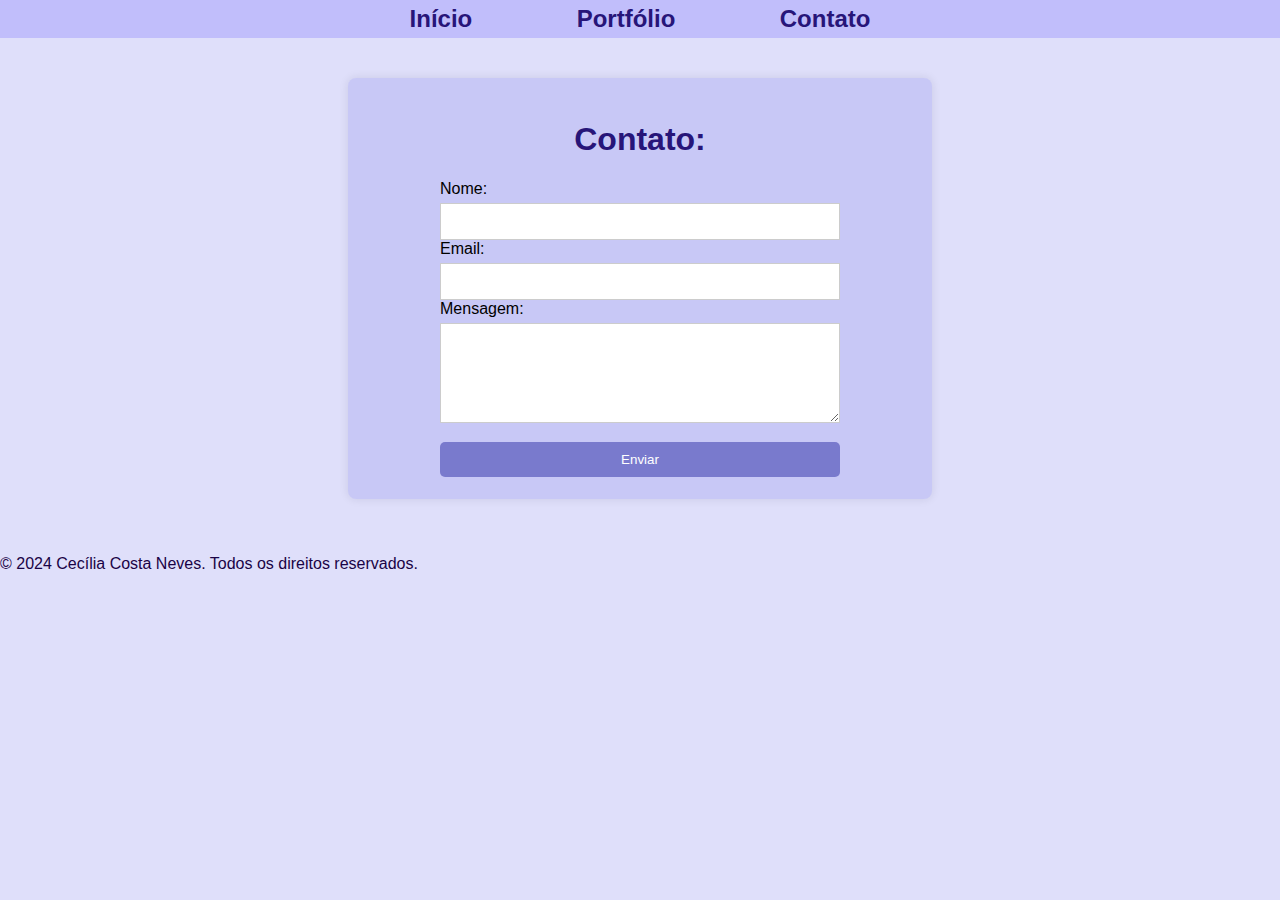
==== contato.html @ 2e51764d "Add files via upload" ====
<!DOCTYPE html>
<html lang="pt-BR">
<head>
    <meta charset="UTF-8">
    <meta name="viewport" content="width=device-width, initial-scale=1.0">
    <title>Contato</title>
    <link rel="stylesheet" href="style.css">
</head>
<body>
    <header> <!--Cabeçalho-->
        <nav> <!--Menu de Navegação-->
            <ul> <!-- Nosso menu será uma lista não ordenada -->
                <li> <a href="index.html">Início</a></li> <!-- Cada item de lista será um link para uma página do portfólio-->
                <li> <a href="portfolio.html">Portfólio</a></li>
                <li> <a href="contato.html">Contato</a></li>
            </ul>
        </nav>
    </header>
    <main>
        <section>
            <h1>Contato:</h1>
            <form action="" id="formulario">
                <label for="nome">Nome:</label>
                <input type="text" id="nome" name="nome" required>

                <label for="email">Email:</label>
                <input type="email" id="email" name="email" required>

                <label for="mensagem">Mensagem:</label>
                <textarea name="mensagem" id="mensagem" cols="30" rows="10">

     </textarea>

                <input type="submit" value="Enviar">
            </form>
        </section>
    </main>
    <footer>
        <p>&copy; 2024 Cecília Costa Neves. Todos os direitos reservados.</p>
    </footer>
</body>
</html>
---- style.css ----
body{
    background-color: rgb(223, 223, 250);
    font-family: Arial, Helvetica, sans-serif;
    padding: 0px;
    margin: 0px;
}
header{
    background-color: rgba(130, 121, 255, 0.322);
    padding: 5px 0px;
}
nav ul{
    list-style-type: none;
    margin: 0px;
    padding: 0px;
    text-align: center;
}
nav ul li{
    display: inline;
    margin: 0 50px;
}
nav ul li a{
    color: rgb(39, 21, 121);
    text-decoration: none;
    font-weight: bold;
    font-size:x-large;
}
a:hover{
    color: rgba(53, 29, 161, 0.836);
}
#formulario{
    width: 100%;
    max-width: 400px;
    margin: 0 auto;
    text-align: left;
}
#formulario input[type="text"],
#formulario input[type="email"],
#formulario textarea{
    width: 100%;
    padding: 10px;
    margin-top: 5px;
    border: 1px solid #ccc;
    box-sizing: border-box;
}
#formulario textarea{
    height: 100px;
}
#formulario input[type="submit"]{
    display: block;
    width: 100%;
    margin-top: 15px;
    padding: 10px 20px;
    border: none;
    border-radius: 5px;
    background-color: rgba(74, 76, 180, 0.623);
    color: rgb(255, 255, 255);
    cursor: pointer;
    transition: 0.3s;
}
#formulario input[type="submit"]:hover{
    color: rgb(255, 255, 255);
    background-color:rgba(74, 85, 180, 0.589);
}
main{
    padding: 20px;
    text-align: center;
}
h1{
    color: rgb(39, 21, 121);
}
section{
    background-color:rgba(156, 155, 241, 0.329);
    padding: 22px;
    margin: 20px auto;
    border-radius: 8px;
    max-width: 540px;
    box-shadow: 0 0 10px rgba(23, 8, 37, 0.1);
}
.portfolio
ul li.portfolio{
    width: 100%;
    list-style-type: none;
    text-align: center;
}
footer{
    color: rgb(26, 3, 70);
}
section ul{
    list-style-type: none;
}
img{
    width: 200px;
    height:300px;
}
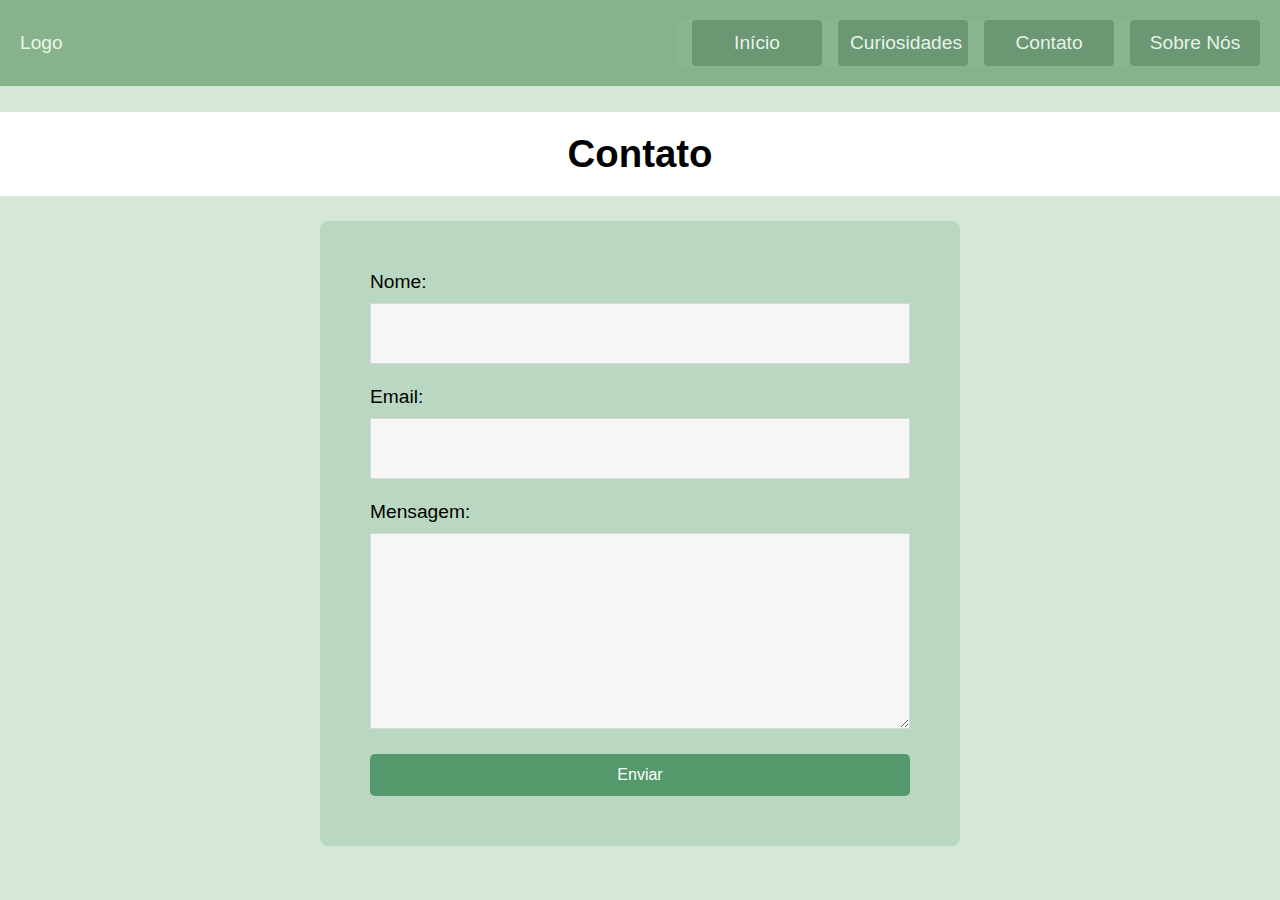
==== commit cd689df9: "Add files via upload" ====
--- a/contato.html
+++ b/contato.html
@@ -7,36 +7,32 @@
     <link rel="stylesheet" href="style.css">
 </head>
 <body>
-    <header> <!--Cabeçalho-->
-        <nav> <!--Menu de Navegação-->
-            <ul> <!-- Nosso menu será uma lista não ordenada -->
-                <li> <a href="index.html">Início</a></li> <!-- Cada item de lista será um link para uma página do portfólio-->
-                <li> <a href="portfolio.html">Portfólio</a></li>
-                <li> <a href="contato.html">Contato</a></li>
+    <div class="header">
+        <a href="#png">Logo</a>
+        <div class="nav">
+            <ul class="menu">
+                <li><a href="inicio.html">Início</a></li>
+                <li><a href="index.html">Curiosidades</a></li>
+                <li><a href="contato.html">Contato</a></li>
+                <li><a href="sobre.html">Sobre Nós</a></li>
             </ul>
-        </nav>
-    </header>
+        </div>
+    </div>
+    <h1>Contato</h1>
     <main>
         <section>
-            <h1>Contato:</h1>
             <form action="" id="formulario">
                 <label for="nome">Nome:</label>
-                <input type="text" id="nome" name="nome" required>
+                <input type="text" id="nome" name="nome" required><br><br>
 
                 <label for="email">Email:</label>
-                <input type="email" id="email" name="email" required>
+                <input type="email" id="email" name="email" required><br><br>
 
                 <label for="mensagem">Mensagem:</label>
-                <textarea name="mensagem" id="mensagem" cols="30" rows="10">
-
-     </textarea>
+                <textarea name="mensagem" id="mensagem" cols="30" rows="10"></textarea>
 
                 <input type="submit" value="Enviar">
             </form>
         </section>
     </main>
-    <footer>
-        <p>&copy; 2024 Cecília Costa Neves. Todos os direitos reservados.</p>
-    </footer>
-</body>
-</html>+</body>    --- a/style.css
+++ b/style.css
@@ -1,35 +1,87 @@
-body{
-    background-color: rgb(223, 223, 250);
+body, ul, li{
+    margin: 0;
+    padding: 0;
+    list-style-type: none;
+    font-size: 1.2rem;
     font-family: Arial, Helvetica, sans-serif;
-    padding: 0px;
-    margin: 0px;
+    background-color: rgba(140, 189, 150, 0.363);
 }
-header{
-    background-color: rgba(130, 121, 255, 0.322);
-    padding: 5px 0px;
+h1{
+    text-align: center;
+    background-color: rgb(255, 255, 255);
+    padding: 20px;
 }
-nav ul{
-    list-style-type: none;
-    margin: 0px;
-    padding: 0px;
+h3{
+    color: rgb(2, 51, 23);
+}
+h4, p{
+    text-align: justify;
+    line-height: 27px;
+}
+.menu li a:hover{
+    background-color:rgba(80, 122, 87, 0.356);
+    transition: 0.3s;
+}
+a{
+    text-decoration: none;
+    color: rgba(243, 252, 246, 0.932);
+}
+.header{
+    background-color: rgba(90, 148, 90, 0.623);
+    display: flex;
+    flex-wrap: wrap;
+    justify-content: space-between;
+    align-items: center;
+    padding: 20px;
+}
+.menu{
+    display: flex;
+}
+.menu li{
+    margin-left: 16px;
     text-align: center;
+    width: 130px;
 }
-nav ul li{
-    display: inline;
-    margin: 0 50px;
+.menu li a{
+    display: block;
+    padding: 12px;
+    background-color: rgba(80, 122, 87, 0.527);
+    border-radius: 4px;
 }
-nav ul li a{
-    color: rgb(39, 21, 121);
-    text-decoration: none;
-    font-weight: bold;
-    font-size:x-large;
+.container{
+    background-color: rgba(140, 189, 150, 0.363);
+    display: flex;
+    flex-direction: row;
+    flex-wrap: wrap;
+    justify-content: space-evenly;
+    align-items: flex-start;
+    align-content: flex-start;
 }
-a:hover{
-    color: rgba(53, 29, 161, 0.836);
+.item{
+    background-color: rgba(168, 192, 168, 0.904);
+    color:rgb(72, 73, 72);
+    padding: 20px;
+    margin: 5px;
+    width: 300px;
+    height: 560px;
+    border-radius: 8px;
+    max-height: 600px;
+}
+img{
+    width: 295px;
+    height: 180px;
+    border-radius: 4px;
+}
+section{
+    background-color: rgba(140, 189, 150, 0.363);
+    padding: 50px;
+    max-width: 540px;
+    margin: 20px auto;
+    border-radius: 8px;
 }
 #formulario{
     width: 100%;
-    max-width: 400px;
+    max-width: 600px;
     margin: 0 auto;
     text-align: left;
 }
@@ -37,58 +89,26 @@
 #formulario input[type="email"],
 #formulario textarea{
     width: 100%;
-    padding: 10px;
-    margin-top: 5px;
-    border: 1px solid #ccc;
+    padding: 22px;
+    margin-top: 10px;
+    border: 1px solid #dad7d7;
     box-sizing: border-box;
-}
-#formulario textarea{
-    height: 100px;
+    background-color: rgba(247, 247, 247, 0.966);
 }
 #formulario input[type="submit"]{
     display: block;
     width: 100%;
-    margin-top: 15px;
-    padding: 10px 20px;
+    margin-top: 20px;
+    padding: 12px 22px;
     border: none;
     border-radius: 5px;
-    background-color: rgba(74, 76, 180, 0.623);
+    background-color: rgba(23, 116, 54, 0.623);
     color: rgb(255, 255, 255);
     cursor: pointer;
     transition: 0.3s;
+    font-size:medium;
 }
 #formulario input[type="submit"]:hover{
     color: rgb(255, 255, 255);
-    background-color:rgba(74, 85, 180, 0.589);
-}
-main{
-    padding: 20px;
-    text-align: center;
-}
-h1{
-    color: rgb(39, 21, 121);
-}
-section{
-    background-color:rgba(156, 155, 241, 0.329);
-    padding: 22px;
-    margin: 20px auto;
-    border-radius: 8px;
-    max-width: 540px;
-    box-shadow: 0 0 10px rgba(23, 8, 37, 0.1);
-}
-.portfolio
-ul li.portfolio{
-    width: 100%;
-    list-style-type: none;
-    text-align: center;
-}
-footer{
-    color: rgb(26, 3, 70);
-}
-section ul{
-    list-style-type: none;
-}
-img{
-    width: 200px;
-    height:300px;
+    background-color:rgba(17, 90, 54, 0.589);
 }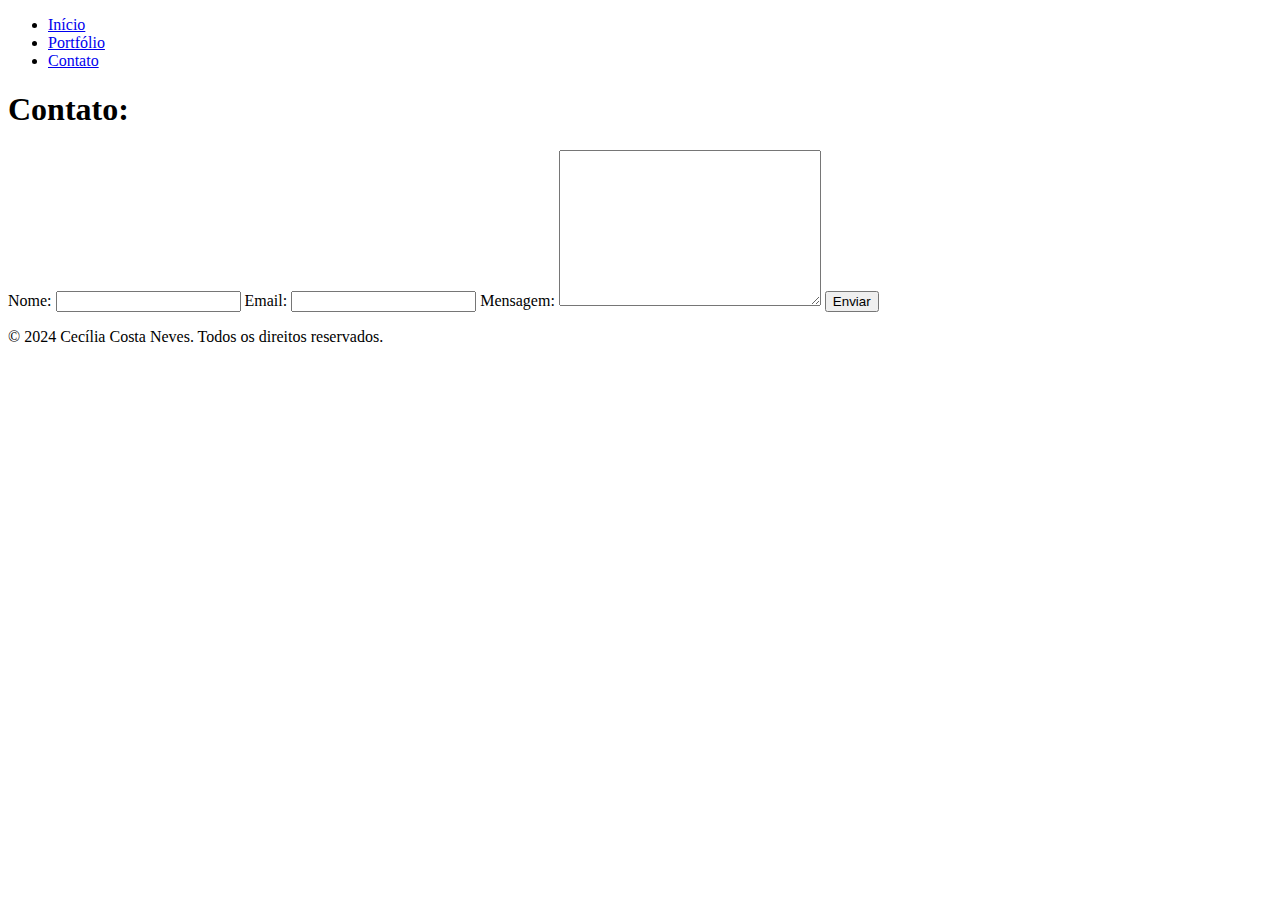
==== commit 86354f17: "Add files via upload" ====
--- a/contato.html
+++ b/contato.html
@@ -7,32 +7,36 @@
     <link rel="stylesheet" href="style.css">
 </head>
 <body>
-    <div class="header">
-        <a href="#png">Logo</a>
-        <div class="nav">
-            <ul class="menu">
-                <li><a href="inicio.html">Início</a></li>
-                <li><a href="index.html">Curiosidades</a></li>
-                <li><a href="contato.html">Contato</a></li>
-                <li><a href="sobre.html">Sobre Nós</a></li>
+    <header> <!--Cabeçalho-->
+        <nav> <!--Menu de Navegação-->
+            <ul> <!-- Nosso menu será uma lista não ordenada -->
+                <li> <a href="index.html">Início</a></li> <!-- Cada item de lista será um link para uma página do portfólio-->
+                <li> <a href="portfolio.html">Portfólio</a></li>
+                <li> <a href="contato.html">Contato</a></li>
             </ul>
-        </div>
-    </div>
-    <h1>Contato</h1>
+        </nav>
+    </header>
     <main>
         <section>
+            <h1>Contato:</h1>
             <form action="" id="formulario">
                 <label for="nome">Nome:</label>
-                <input type="text" id="nome" name="nome" required><br><br>
+                <input type="text" id="nome" name="nome" required>
 
                 <label for="email">Email:</label>
-                <input type="email" id="email" name="email" required><br><br>
+                <input type="email" id="email" name="email" required>
 
                 <label for="mensagem">Mensagem:</label>
-                <textarea name="mensagem" id="mensagem" cols="30" rows="10"></textarea>
+                <textarea name="mensagem" id="mensagem" cols="30" rows="10">
+
+     </textarea>
 
                 <input type="submit" value="Enviar">
             </form>
         </section>
     </main>
-</body>    +    <footer>
+        <p>&copy; 2024 Cecília Costa Neves. Todos os direitos reservados.</p>
+    </footer>
+</body>
+</html>